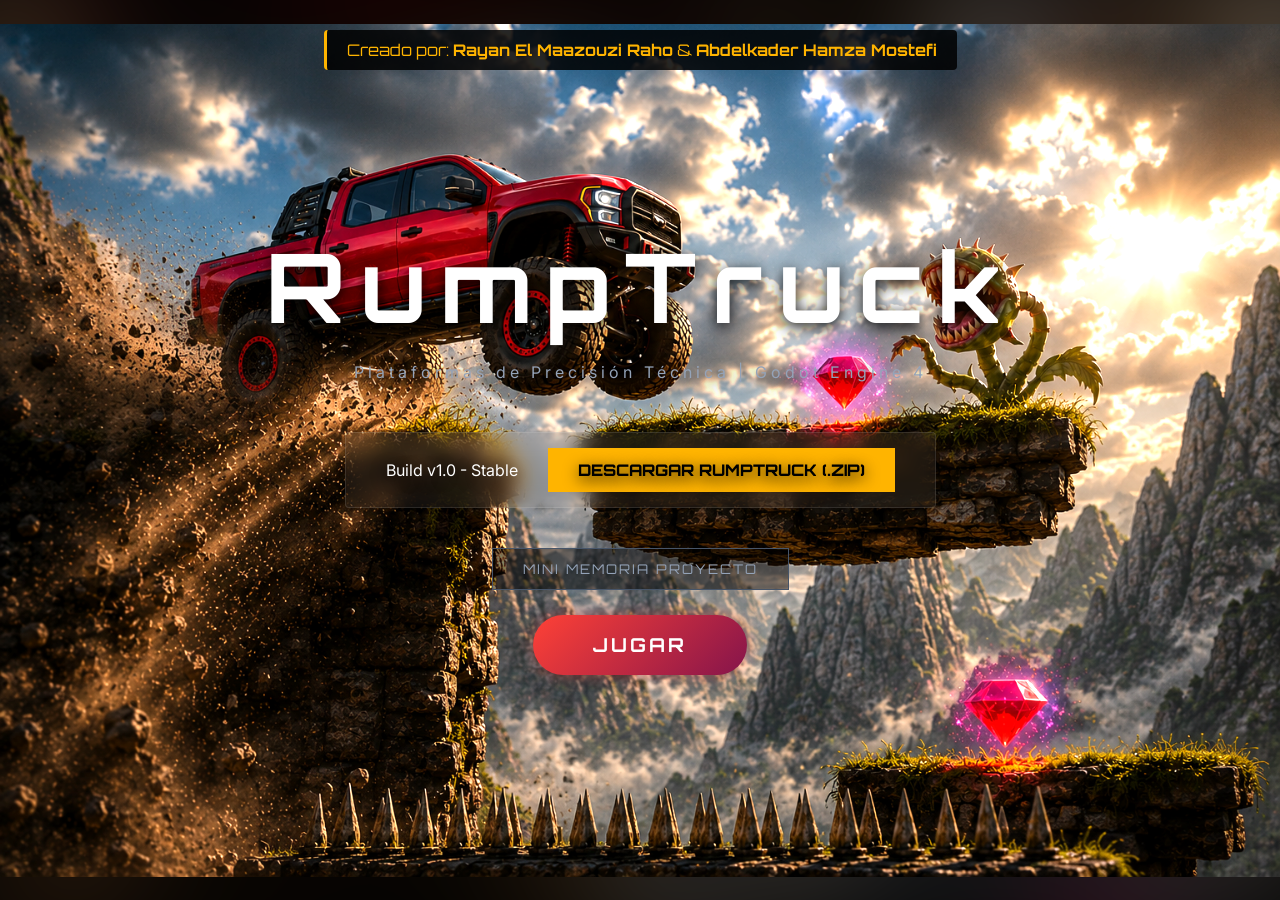
==== index.html @ 910690d6 "a" ====
<!DOCTYPE html>
<html lang="es">
<head>
    <meta charset="UTF-8">
    <meta name="viewport" content="width=device-width, initial-scale=1.0">
    <title>RumpTruck | Rayan & Abdelkader</title>
    <link rel="stylesheet" href="styles.css">
    <link href="https://fonts.googleapis.com/css2?family=Orbitron:wght@400;700&family=Inter:wght@300;400;600&display=swap" rel="stylesheet">
</head>
<body>

    <section id="landing" class="screen">
        <div class="landing-container">
            <div class="top-credits">
                <span>Creado por: <strong>Rayan El Maazouzi Raho</strong> & <strong>Abdelkader Hamza Mostefi</strong></span>
            </div>

            <div class="center-content">
                <h1 class="logo-main">RumpTruck</h1>
                <p class="hero-subtitle">Plataformas de Precisión Técnica | Godot Engine 4</p>
                <div class="download-section">
                    <div class="download-bar">
                        <span class="version-tag">Build v1.0 - Stable</span>
                        <a href="#" class="btn-download">DESCARGAR RUMPTRUCK (.ZIP)</a>
                    </div>
                </div>
                <button class="btn-memoria" onclick="showMemoria()">MINI MEMORIA PROYECTO</button>

                <button class="btn-danger"> <a href="https://rayan-tech619.github.io/RacingGame2Dfinal/WEB/">JUGAR</a></button>
            </div>
        </div>
    </section>

    <section id="memoria-panel" class="screen hidden">
        <nav class="memoria-nav">
            <button class="btn-back" onclick="showLanding()">← VOLVER AL INICIO</button>
            <h2 class="nav-title">Documentación Técnica Completa</h2>
        </nav>
        <div class="container scrollable">
            <div class="cards-grid">
                <div class="card" onclick="openModal('modal-intro')">
                    <div class="card-icon">🎯</div>
                    <h3>Introducción</h3>
                    <p>Origen del proyecto y concepto del Escape Room de terror.</p>
                </div>
                <div class="card" onclick="openModal('modal-contexto')">
                    <div class="card-icon">📋</div>
                    <h3>Contexto y Justificación</h3>
                    <p>Análisis del sector y relevancia académica en SMX.</p>
                </div>
                <div class="card" onclick="openModal('modal-estrategia')">
                    <div class="card-icon">🧠</div>
                    <h3>Estrategia y Planificación</h3>
                    <p>Viabilidad técnica y uso de metodologías Waterfall.</p>
                </div>

                <div class="card card-video" onclick="openModal('modal-video')">
                    <div class="card-icon">🎬</div>
                    <h3>VIDEO DEL PROYECTO</h3>
                    <p>Gameplay y demostración de las mecánicas principales.</p>
                </div>

                <div class="card" onclick="openModal('modal-requisitos')">
                    <div class="card-icon">⚙️</div>
                    <h3>Requisitos y Evolución</h3>
                    <p>Transición del 3D al 2D y problemas de colisiones.</p>
                </div>
                <div class="card" onclick="openModal('modal-tecnologia')">
                    <div class="card-icon">🛠️</div>
                    <h3>Tecnologías y Estructura</h3>
                    <p>Godot 4, GDScript y organización por capas Parallax.</p>
                </div>
                <div class="card card-special" onclick="openModal('modal-fisicas')">
                    <div class="card-icon">🏎️</div>
                    <h3>Físicas y Control</h3>
                    <p>Programación avanzada del vehículo y motor de colisiones.</p>
                </div>
            </div>
        </div>
    </section>

    <div id="modal-overlay" class="hidden" onclick="closeModal()">
        <div class="modal-content" onclick="event.stopPropagation()">
            <button class="close-x" onclick="closeModal()">×</button>
            <div id="modal-body"></div>
        </div>
    </div>

    <template id="content-intro">
        <h2>Introducción</h2>
        <p>Al principio teníamos nuestras dudas entre muchas ideas de proyectos, entre hacerlo en una página web o hacerlo enfocado a otro género, finalmente nos decidimos en el desarrollo de un Escape Room de terror en formato videojuego para PC, en el que el jugador debe escapar de una mansión mientras es perseguido por un monstruo aterrador que intenta atraparlo. La experiencia combina suspense, tensión y resolución de acertijos, ofreciendo al jugador la sensación de ser el protagonista de una historia de terror en primera persona. El juego está dirigido principalmente a un público joven y adulto interesado en experiencias de terror intensas y desafíos mentales.</p>
        <p>La metodología incluye el uso de Godot Engine y GDScript aunque tuvimos varias dudas de usar el Roblox Studio en vez del Godot ya que era más eficiente y por ello más fácil, finalmente nos decantamos por la opción que tiene más trabajo. El objetivo principal es crear una actividad de ocio interactiva e inmersiva que ponga a prueba la rapidez, el razonamiento y la capacidad de gestión del estrés del jugador.</p>
    </template>

    <template id="content-contexto">
        <h2>Contexto y Justificación</h2>
        <h3>Contexto</h3>
        <p>En la actualidad, la industria del videojuego se encuentra en una etapa de gran expansión y evolución tecnológica. El acceso a motores gráficos gratuitos y de código abierto como Godot ha permitido que pequeños equipos e incluso desarrolladores individuales puedan crear videojuegos completos con un nivel técnico y visual profesional.</p>
        <h3>Justificación</h3>
        <p>El desenvolupament d’aquest projecte és rellevant tant des del punt de vista acadèmic com tècnic i creatiu. En primer lloc, a nivell acadèmic, permet aplicar de manera pràctica els coneixements adquirits durant el cicle formatiu de Sistemes Microinformàtics i Xarxes. El projecte integra competències como la programació, la planificació de tasques, la gestió de recursos, el control de versions i l’organització del treball en equip.</p>
    </template>

    <template id="content-video">
        <h2>Gameplay RumpTruck</h2>
        <div class="video-container">
            <p style="color: var(--primary); border: 2px dashed; padding: 40px;">[ AQUÍ IRÍA EL REPRODUCTOR DE VIDEO ]</p>
        </div>
    </template>

    <template id="content-estrategia">
        <h2>Estrategia y Planificación</h2>
        <p>Se valoraron las siguientes opciones estratégicas: Adaptación de un producto existente o Desarrollo de un producto nuevo (Estrategia elegida). Decidimos crear el videojuego desde una escena vacía, diseñando desde cero la jerarquía de nodos, los scripts de movimiento y el diseño de niveles. Esta es la opción más ambiciosa y la que permite una personalización total de la experiencia.</p>
        <p>Para asegurar el éxito del desarrollo y el cumplimiento de los plazos establecidos, se ha optado por seguir una metodología tradicional en cascada (Waterfall). La herramienta principal para la gestión es el Diagrama de Gantt, fundamental para visualizar la duración de cada tarea y gestionar dependencias técnicas.</p>
    </template>

    <template id="content-requisitos">
        <h2>Requisitos y Evolución</h2>
        <p>Control Físico del Vehículo: El requisito principal es que el jugador sienta el control sobre una máquina. Esto implica interpretar las pulsaciones de teclado para aplicar fuerzas de aceleración y equilibrio aéreo.</p>
        <p><strong>Evolución del Juego 3D:</strong> Al empezar el proyecto habíamos empezado haciendo un juego 3d, pero a medida que avanzábamos el personaje principal no se movía. Al final, como no entendíamos el error y los profesores dijeron que era mejor un juego 2D, nos decantamos a eso.</p>
        <p><strong>Retos técnicos:</strong> No pudimos implementar la rampa de bucle ni la pantalla de victoria compleja debido a la dificultad de las físicas en Godot.</p>
    </template>

    <template id="content-tecnologia">
        <h2>Tecnologías y Estructura</h2>
        <p>Elegimos Godot Engine 4 por ser extremadamente ligero y modular. La organización es jerárquica. La escena principal "World" es el contenedor global. El Fondo (Efecto Parallax) consiste en 4 capas diferentes (cielo, nubes, montañas lejanas y siluetas cercanas). Cada capa se mueve a una velocidad distinta respecto al coche, creando una ilusión de profundidad potente.</p>
    </template>

    <template id="content-fisicas">
        <h2>Programación Avanzada del Vehículo</h2>
        <p>Uso del nodo RigidBody2D. El coche se mueve mediante la aplicación de fuerzas vectoriales, impulsos y torques. Masa (20) y Escala de Gravedad (5) para otorgar inercia considerable y evitar el "efecto lunar".</p>
        <p><strong>Boost y Torque:</strong> Detección de "Doble Tap" en menos de 0.25s. Torque en Suelo (500,000) para estabilidad y Torque en Aire (2,000,000) para piruetas acrobáticas. Función de auto-enderezado masivo (3,500,000) para evitar reinicios innecesarios.</p>
    </template>

    <script>
        function showMemoria() { document.getElementById('landing').classList.add('hidden'); document.getElementById('memoria-panel').classList.remove('hidden'); }
        function showLanding() { document.getElementById('memoria-panel').classList.add('hidden'); document.getElementById('landing').classList.remove('hidden'); }
        function openModal(type) { const templateId = type.replace('modal-', 'content-'); const content = document.getElementById(templateId).innerHTML; document.getElementById('modal-body').innerHTML = content; document.getElementById('modal-overlay').classList.remove('hidden'); }
        function closeModal() { document.getElementById('modal-overlay').classList.add('hidden'); }
    </script>
</body>
</html>
---- styles.css ----
:root {
    --primary: #ffb400;
    --bg-black: #000000;
    --card: #121418;
    --text: #ffffff;
    --danger: #ff4136; /* Color para el botón jugar */
}

body, html {
    margin: 0; padding: 0;
    height: 100%;
    font-family: 'Inter', sans-serif;
    background-color: var(--bg-black);
    color: var(--text);
    overflow: hidden;
}

.screen { height: 100vh; width: 100%; display: flex; flex-direction: column; }
.hidden { display: none !important; }

/* --- LANDING --- */
#landing {
    position: relative;
    display: flex;
    justify-content: center;
    align-items: center;
    text-align: center;
    overflow: hidden;
}

#landing::before {
    content: "";
    position: absolute;
    top: 0; left: 0; width: 100%; height: 100%;
    background-image: url('FotoPortada.png');
    background-size: cover;
    background-position: center;
    filter: blur(50px) brightness(0.4);
    transform: scale(1.1);
    z-index: 1;
}

#landing::after {
    content: "";
    position: absolute;
    top: 0; left: 0; width: 100%; height: 100%;
    background-image: url('FotoPortada2.png');
    background-size: contain;
    background-position: center;
    background-repeat: no-repeat;
    z-index: 2;
    filter: brightness(1.3);
}

.landing-container { 
    position: relative;
    display: flex; 
    flex-direction: column; 
    align-items: center; 
    justify-content: center;
    width: 100%;
    height: 100%;
    z-index: 10;
}

.top-credits {
    position: absolute;
    top: 30px;
    font-family: 'Orbitron';
    color: var(--primary);
    background: rgba(0,0,0,0.85);
    padding: 10px 20px;
    border-radius: 4px;
    border-left: 3px solid var(--primary);
}

.center-content {
    display: flex;
    flex-direction: column;
    justify-content: center;
    align-items: center;
    text-shadow: 0 4px 15px rgba(0,0,0,1);
}

.logo-main { font-family: 'Orbitron'; font-size: clamp(3rem, 10vw, 6rem); letter-spacing: 15px; margin: 0; }
.hero-subtitle { color: #94a3b8; letter-spacing: 4px; margin-bottom: 50px; }

.download-bar {
    background: rgba(255, 255, 255, 0.05);
    backdrop-filter: blur(10px);
    padding: 15px 40px;
    border-radius: 4px;
    display: flex;
    align-items: center;
    gap: 30px;
    border: 1px solid rgba(255, 255, 255, 0.1);
}

.btn-download {
    background: var(--primary);
    color: #000;
    text-decoration: none;
    font-weight: 800;
    padding: 12px 30px;
    font-family: 'Orbitron';
    transition: 0.3s;
}

.btn-download:hover { transform: scale(1.1); box-shadow: 0 0 30px var(--primary); }

.btn-memoria {
    margin-top: 40px;
    background: rgba(0,0,0,0.5);
    border: 1px solid #475569;
    color: #94a3b8;
    padding: 12px 30px;
    cursor: pointer;
    font-family: 'Orbitron';
    transition: 0.3s;
    text-transform: uppercase;
    letter-spacing: 2px;
    animation: pulse-glow 2s infinite;
}

/* --- BOTÓN JUGAR MEJORADO --- */
.btn-danger {
    margin-top: 25px;
    background: linear-gradient(135deg, #ff4136 0%, #85144b 100%);
    border: none;
    padding: 0; /* Quitamos padding para que el <a> ocupe todo */
    border-radius: 50px;
    cursor: pointer;
    transition: all 0.3s ease;
    box-shadow: 0 0 15px rgba(255, 65, 54, 0.4);
    overflow: hidden;
}

.btn-danger a {
    display: inline-block;
    padding: 18px 60px;
    color: white;
    text-decoration: none;
    font-family: 'Orbitron';
    font-size: 1.2rem;
    font-weight: bold;
    letter-spacing: 3px;
}

.btn-danger:hover {
    transform: scale(1.1) translateY(-3px);
    box-shadow: 0 0 30px rgba(255, 65, 54, 0.8);
    filter: brightness(1.2);
}

.btn-danger:active {
    transform: scale(0.95);
}

@keyframes pulse-glow {
    0% { box-shadow: 0 0 5px rgba(255, 180, 0, 0.2); border-color: #475569; }
    50% { box-shadow: 0 0 20px rgba(255, 180, 0, 0.6); border-color: var(--primary); color: var(--primary); }
    100% { box-shadow: 0 0 5px rgba(255, 180, 0, 0.2); border-color: #475569; }
}

/* --- PANEL MEMORIA --- */
#memoria-panel { background: #080808; overflow-y: auto; }

.memoria-nav { 
    padding: 30px 60px; 
    background: #000; 
    display: flex; 
    align-items: center; 
    justify-content: space-between; 
    border-bottom: 2px solid var(--primary);
    position: sticky; top: 0; z-index: 100;
}

.cards-grid { 
    display: grid; 
    grid-template-columns: repeat(3, 1fr); 
    gap: 30px; 
    padding: 60px; 
    max-width: 1400px; 
    margin: 0 auto; 
    align-items: center; 
}

.card { 
    background: var(--card); 
    padding: 60px 40px; 
    border-radius: 4px; 
    cursor: pointer; 
    transition: 0.3s;
    border-top: 2px solid transparent;
    text-align: center;
    display: flex;
    flex-direction: column;
    align-items: center;
}

.card:hover { border-top-color: var(--primary); background: #1c1f24; transform: translateY(-10px); }
.card-icon { font-size: 3.5rem; margin-bottom: 20px; }
.card h3 { font-family: 'Orbitron'; font-size: 1.1rem; margin-bottom: 15px; }
.card p { font-size: 0.9rem; color: #94a3b8; line-height: 1.5; }

.card-video {
    grid-column: 2;
    grid-row: 2;
    border: 2px solid var(--primary) !important;
    background: linear-gradient(145deg, #121418, #1c1f24) !important;
    transform: scale(1.15);
    box-shadow: 0 0 30px rgba(255, 180, 0, 0.4);
    z-index: 10;
}

.card-video:hover {
    transform: scale(1.2) translateY(-10px) !important;
}

.card-video .card-icon { font-size: 5rem; color: var(--primary); }
.card-video h3 { font-size: 1.4rem; color: var(--primary); }

#modal-overlay { 
    position: fixed; top: 0; left: 0; width: 100%; height: 100%; 
    background: rgba(0,0,0,0.97); 
    display: flex; align-items: center; justify-content: center; z-index: 9999; 
}

.modal-content { 
    background: var(--card); 
    width: 90%; max-width: 900px; max-height: 85vh; 
    padding: 60px; border-radius: 4px; 
    position: relative; overflow-y: auto; 
    border: 1px solid var(--primary);
}

.video-container {
    width: 100%;
    aspect-ratio: 16 / 9;
    background: #000;
    display: flex;
    justify-content: center;
    align-items: center;
    margin-top: 20px;
    border-radius: 8px;
}

.close-x { position: absolute; top: 20px; right: 30px; font-size: 2.5rem; color: #475569; background: none; border: none; cursor: pointer; }
.btn-back { background: none; border: 1px solid var(--primary); color: var(--primary); padding: 10px 20px; cursor: pointer; font-family: 'Orbitron'; }

@media (max-width: 1000px) {
    .cards-grid { grid-template-columns: 1fr; }
    .card-video { grid-column: auto; grid-row: auto; transform: scale(1); }
}
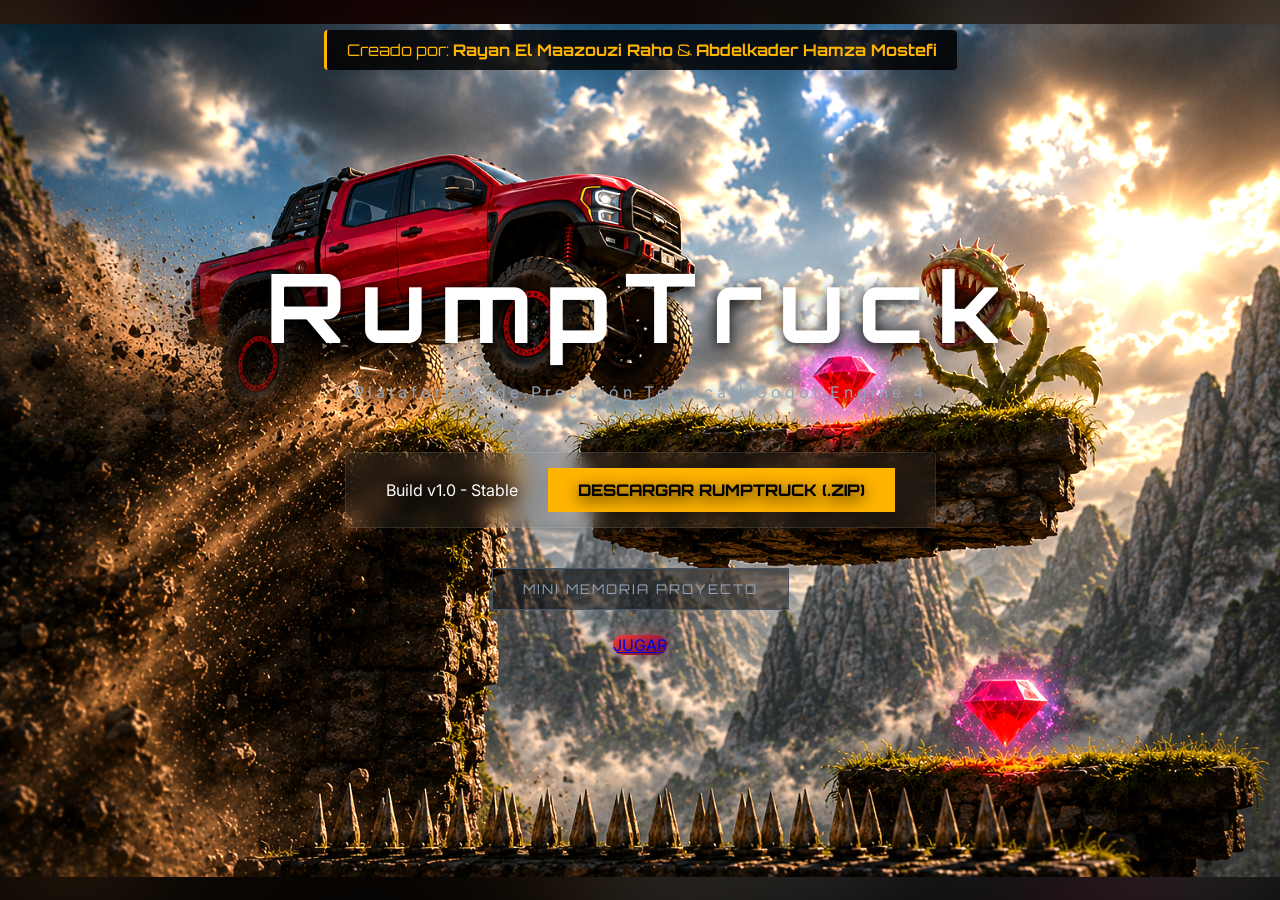
==== commit 12ee8cb8: "Update index.html" ====
--- a/index.html
+++ b/index.html
@@ -26,7 +26,7 @@
                 </div>
                 <button class="btn-memoria" onclick="showMemoria()">MINI MEMORIA PROYECTO</button>
 
-                <button class="btn-danger"> <a href="https://rayan-tech619.github.io/RacingGame2Dfinal/WEB/">JUGAR</a></button>
+                <a href="WEB/Juego%202D.html" class="btn-danger">JUGAR</a>
             </div>
         </div>
     </section>
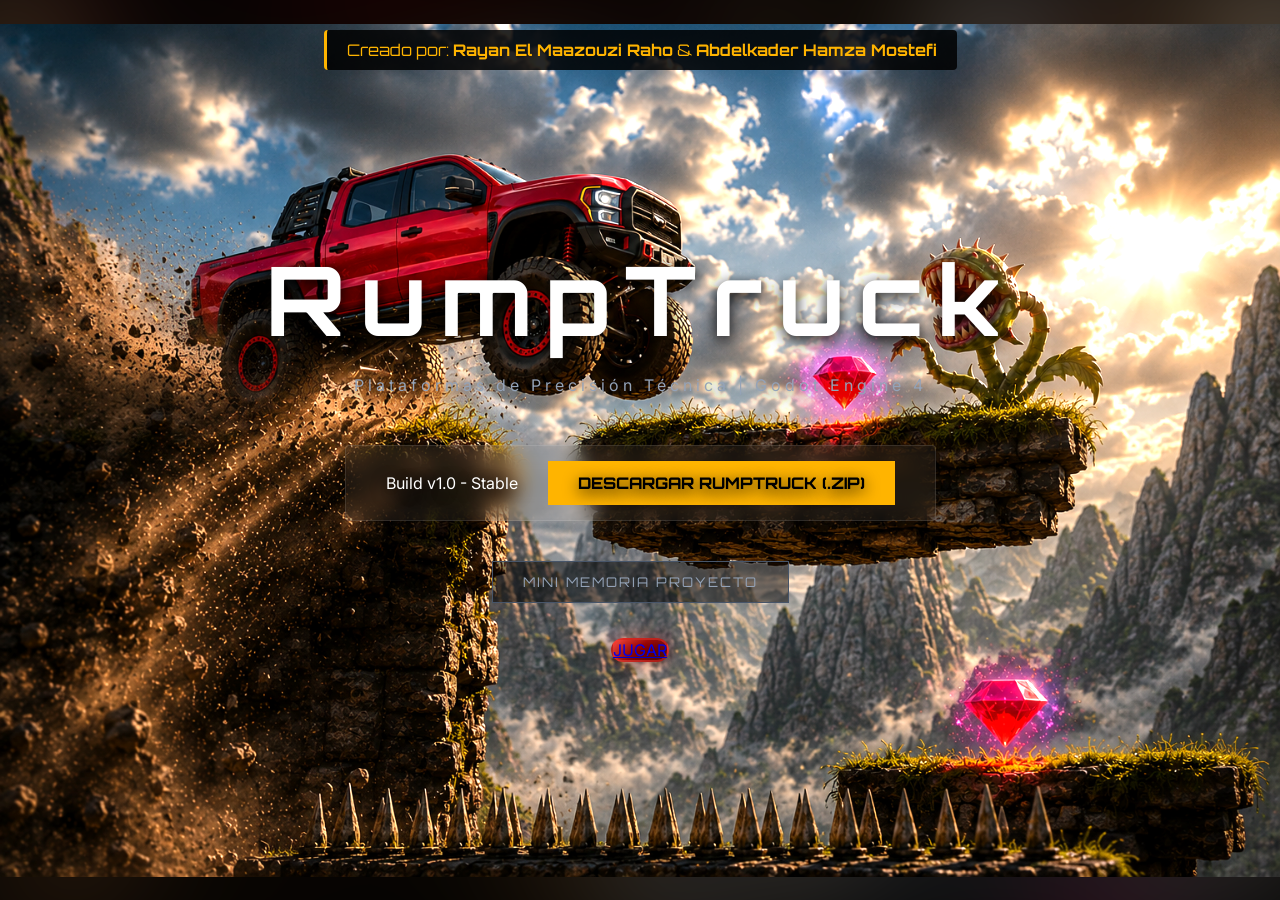
==== commit 4252a56d: "Update index.html" ====
--- a/index.html
+++ b/index.html
@@ -6,6 +6,22 @@
     <title>RumpTruck | Rayan & Abdelkader</title>
     <link rel="stylesheet" href="styles.css">
     <link href="https://fonts.googleapis.com/css2?family=Orbitron:wght@400;700&family=Inter:wght@300;400;600&display=swap" rel="stylesheet">
+    <style>
+        /* Estilo extra para que el video se vea pro en el modal */
+        .video-wrapper {
+            width: 100%;
+            background: #000;
+            border: 2px solid var(--primary);
+            border-radius: 8px;
+            overflow: hidden;
+            box-shadow: 0 0 20px rgba(255, 0, 0, 0.2);
+        }
+        video {
+            display: block;
+            width: 100%;
+            max-height: 70vh; /* Para que no se corte en pantallas pequeñas */
+        }
+    </style>
 </head>
 <body>
 
@@ -26,7 +42,7 @@
                 </div>
                 <button class="btn-memoria" onclick="showMemoria()">MINI MEMORIA PROYECTO</button>
 
-                <a href="WEB/Juego%202D.html" class="btn-danger">JUGAR</a>
+                <a href="Juego.html" class="btn-danger">JUGAR</a>
             </div>
         </div>
     </section>
@@ -89,53 +105,65 @@
     <template id="content-intro">
         <h2>Introducción</h2>
         <p>Al principio teníamos nuestras dudas entre muchas ideas de proyectos, entre hacerlo en una página web o hacerlo enfocado a otro género, finalmente nos decidimos en el desarrollo de un Escape Room de terror en formato videojuego para PC, en el que el jugador debe escapar de una mansión mientras es perseguido por un monstruo aterrador que intenta atraparlo. La experiencia combina suspense, tensión y resolución de acertijos, ofreciendo al jugador la sensación de ser el protagonista de una historia de terror en primera persona. El juego está dirigido principalmente a un público joven y adulto interesado en experiencias de terror intensas y desafíos mentales.</p>
-        <p>La metodología incluye el uso de Godot Engine y GDScript aunque tuvimos varias dudas de usar el Roblox Studio en vez del Godot ya que era más eficiente y por ello más fácil, finalmente nos decantamos por la opción que tiene más trabajo. El objetivo principal es crear una actividad de ocio interactiva e inmersiva que ponga a prueba la rapidez, el razonamiento y la capacidad de gestión del estrés del jugador.</p>
     </template>
 
     <template id="content-contexto">
         <h2>Contexto y Justificación</h2>
-        <h3>Contexto</h3>
         <p>En la actualidad, la industria del videojuego se encuentra en una etapa de gran expansión y evolución tecnológica. El acceso a motores gráficos gratuitos y de código abierto como Godot ha permitido que pequeños equipos e incluso desarrolladores individuales puedan crear videojuegos completos con un nivel técnico y visual profesional.</p>
-        <h3>Justificación</h3>
-        <p>El desenvolupament d’aquest projecte és rellevant tant des del punt de vista acadèmic com tècnic i creatiu. En primer lloc, a nivell acadèmic, permet aplicar de manera pràctica els coneixements adquirits durant el cicle formatiu de Sistemes Microinformàtics i Xarxes. El projecte integra competències como la programació, la planificació de tasques, la gestió de recursos, el control de versions i l’organització del treball en equip.</p>
     </template>
 
     <template id="content-video">
         <h2>Gameplay RumpTruck</h2>
-        <div class="video-container">
-            <p style="color: var(--primary); border: 2px dashed; padding: 40px;">[ AQUÍ IRÍA EL REPRODUCTOR DE VIDEO ]</p>
+        <div class="video-wrapper">
+            <video controls poster="FotoPortada.png">
+                <source src="VideoProyecto.mp4" type="video/mp4">
+                Tu navegador no soporta la reproducción de videos.
+            </video>
         </div>
+        <p style="margin-top: 15px; font-size: 0.9em; color: #888;">Demostración técnica de las físicas y el diseño de niveles en Godot 4.</p>
     </template>
 
     <template id="content-estrategia">
         <h2>Estrategia y Planificación</h2>
-        <p>Se valoraron las siguientes opciones estratégicas: Adaptación de un producto existente o Desarrollo de un producto nuevo (Estrategia elegida). Decidimos crear el videojuego desde una escena vacía, diseñando desde cero la jerarquía de nodos, los scripts de movimiento y el diseño de niveles. Esta es la opción más ambiciosa y la que permite una personalización total de la experiencia.</p>
-        <p>Para asegurar el éxito del desarrollo y el cumplimiento de los plazos establecidos, se ha optado por seguir una metodología tradicional en cascada (Waterfall). La herramienta principal para la gestión es el Diagrama de Gantt, fundamental para visualizar la duración de cada tarea y gestionar dependencias técnicas.</p>
+        <p>Decidimos crear el videojuego desde una escena vacía, diseñando desde cero la jerarquía de nodos, los scripts de movimiento y el diseño de niveles. Para asegurar el éxito del desarrollo y el cumplimiento de los plazos establecidos, se ha optado por seguir una metodología tradicional en cascada (Waterfall).</p>
     </template>
 
     <template id="content-requisitos">
         <h2>Requisitos y Evolución</h2>
-        <p>Control Físico del Vehículo: El requisito principal es que el jugador sienta el control sobre una máquina. Esto implica interpretar las pulsaciones de teclado para aplicar fuerzas de aceleración y equilibrio aéreo.</p>
-        <p><strong>Evolución del Juego 3D:</strong> Al empezar el proyecto habíamos empezado haciendo un juego 3d, pero a medida que avanzábamos el personaje principal no se movía. Al final, como no entendíamos el error y los profesores dijeron que era mejor un juego 2D, nos decantamos a eso.</p>
-        <p><strong>Retos técnicos:</strong> No pudimos implementar la rampa de bucle ni la pantalla de victoria compleja debido a la dificultad de las físicas en Godot.</p>
+        <p>Al empezar el proyecto habíamos empezado haciendo un juego 3d, pero a medida que avanzábamos el personaje principal no se movía. Al final, como no entendíamos el error y los profesores dijeron que era mejor un juego 2D, nos decantamos a eso.</p>
     </template>
 
     <template id="content-tecnologia">
         <h2>Tecnologías y Estructura</h2>
-        <p>Elegimos Godot Engine 4 por ser extremadamente ligero y modular. La organización es jerárquica. La escena principal "World" es el contenedor global. El Fondo (Efecto Parallax) consiste en 4 capas diferentes (cielo, nubes, montañas lejanas y siluetas cercanas). Cada capa se mueve a una velocidad distinta respecto al coche, creando una ilusión de profundidad potente.</p>
+        <p>Elegimos Godot Engine 4 por ser extremadamente ligero y modular. El Fondo (Efecto Parallax) consiste en 4 capas diferentes que se mueven a una velocidad distinta respecto al coche, creando una ilusión de profundidad potente.</p>
     </template>
 
     <template id="content-fisicas">
         <h2>Programación Avanzada del Vehículo</h2>
-        <p>Uso del nodo RigidBody2D. El coche se mueve mediante la aplicación de fuerzas vectoriales, impulsos y torques. Masa (20) y Escala de Gravedad (5) para otorgar inercia considerable y evitar el "efecto lunar".</p>
-        <p><strong>Boost y Torque:</strong> Detección de "Doble Tap" en menos de 0.25s. Torque en Suelo (500,000) para estabilidad y Torque en Aire (2,000,000) para piruetas acrobáticas. Función de auto-enderezado masivo (3,500,000) para evitar reinicios innecesarios.</p>
+        <p>Uso del nodo RigidBody2D. El coche se mueve mediante la aplicación de fuerzas vectoriales, impulsos y torques. Torque en Suelo (500,000) para estabilidad y Torque en Aire (2,000,000) para piruetas acrobáticas.</p>
     </template>
 
     <script>
-        function showMemoria() { document.getElementById('landing').classList.add('hidden'); document.getElementById('memoria-panel').classList.remove('hidden'); }
-        function showLanding() { document.getElementById('memoria-panel').classList.add('hidden'); document.getElementById('landing').classList.remove('hidden'); }
-        function openModal(type) { const templateId = type.replace('modal-', 'content-'); const content = document.getElementById(templateId).innerHTML; document.getElementById('modal-body').innerHTML = content; document.getElementById('modal-overlay').classList.remove('hidden'); }
-        function closeModal() { document.getElementById('modal-overlay').classList.add('hidden'); }
+        function showMemoria() { 
+            document.getElementById('landing').classList.add('hidden'); 
+            document.getElementById('memoria-panel').classList.remove('hidden'); 
+        }
+        function showLanding() { 
+            document.getElementById('memoria-panel').classList.add('hidden'); 
+            document.getElementById('landing').classList.remove('hidden'); 
+        }
+        function openModal(type) { 
+            const templateId = type.replace('modal-', 'content-'); 
+            const content = document.getElementById(templateId).innerHTML; 
+            document.getElementById('modal-body').innerHTML = content; 
+            document.getElementById('modal-overlay').classList.remove('hidden'); 
+        }
+        function closeModal() { 
+            const video = document.querySelector('#modal-body video');
+            if(video) video.pause();
+            
+            document.getElementById('modal-overlay').classList.add('hidden'); 
+        }
     </script>
 </body>
 </html>
--- a/styles.css
+++ b/styles.css
@@ -3,7 +3,7 @@
     --bg-black: #000000;
     --card: #121418;
     --text: #ffffff;
-    --danger: #ff4136; /* Color para el botón jugar */
+    --danger: #ff4136;
 }
 
 body, html {
@@ -122,51 +122,62 @@
     animation: pulse-glow 2s infinite;
 }
 
-/* --- BOTÓN JUGAR MEJORADO --- */
+/* --- BOTÓN JUGAR (OPTIMIZADO, MÁS GRANDE Y ESTÉTICO) --- */
 .btn-danger {
-    margin-top: 25px;
-    background: linear-gradient(135deg, #ff4136 0%, #85144b 100%);
-    border: none;
-    padding: 0; /* Quitamos padding para que el <a> ocupe todo */
+    margin-top: 35px;
+    background: linear-gradient(135deg, #ff4136 0%, #a00000 50%, #500000 100%);
+    border: 2px solid rgba(255, 65, 54, 0.6);
+    padding: 0; 
     border-radius: 50px;
     cursor: pointer;
-    transition: all 0.3s ease;
-    box-shadow: 0 0 15px rgba(255, 65, 54, 0.4);
-    overflow: hidden;
+    transition: all 0.4s cubic-bezier(0.175, 0.885, 0.32, 1.275);
+    box-shadow: 0 0 20px rgba(255, 65, 54, 0.4), inset 0 0 15px rgba(255, 255, 255, 0.1);
+    display: inline-block;
+    position: relative;
+    animation: pulse-danger-glow 2.5s infinite;
 }
 
 .btn-danger a {
-    display: inline-block;
-    padding: 18px 60px;
+    display: block;
+    padding: 22px 65px;
     color: white;
     text-decoration: none;
     font-family: 'Orbitron';
-    font-size: 1.2rem;
-    font-weight: bold;
-    letter-spacing: 3px;
+    font-size: 1.6rem;
+    font-weight: 900;
+    letter-spacing: 5px;
+    text-transform: uppercase;
+    text-shadow: 0 2px 10px rgba(0,0,0,0.5);
 }
 
 .btn-danger:hover {
-    transform: scale(1.1) translateY(-3px);
-    box-shadow: 0 0 30px rgba(255, 65, 54, 0.8);
-    filter: brightness(1.2);
+    transform: scale(1.08) translateY(-2px);
+    background: linear-gradient(135deg, #ff574d 0%, #b80000 100%);
+    border-color: #ffffff;
+    box-shadow: 0 0 40px rgba(255, 65, 54, 0.9), 0 0 10px rgba(255, 255, 255, 0.5);
 }
 
 .btn-danger:active {
-    transform: scale(0.95);
+    transform: scale(0.98);
+}
+
+@keyframes pulse-danger-glow {
+    0% { box-shadow: 0 0 20px rgba(255, 65, 54, 0.4); }
+    50% { box-shadow: 0 0 35px rgba(255, 65, 54, 0.8); }
+    100% { box-shadow: 0 0 20px rgba(255, 65, 54, 0.4); }
 }
 
 @keyframes pulse-glow {
-    0% { box-shadow: 0 0 5px rgba(255, 180, 0, 0.2); border-color: #475569; }
-    50% { box-shadow: 0 0 20px rgba(255, 180, 0, 0.6); border-color: var(--primary); color: var(--primary); }
-    100% { box-shadow: 0 0 5px rgba(255, 180, 0, 0.2); border-color: #475569; }
+    0% { box-shadow: 0 0 5px rgba(255, 180, 0, 0.2); }
+    50% { box-shadow: 0 0 20px rgba(255, 180, 0, 0.6); }
+    100% { box-shadow: 0 0 5px rgba(255, 180, 0, 0.2); }
 }
 
 /* --- PANEL MEMORIA --- */
 #memoria-panel { background: #080808; overflow-y: auto; }
 
 .memoria-nav { 
-    padding: 30px 60px; 
+    padding: 20px 60px; 
     background: #000; 
     display: flex; 
     align-items: center; 
@@ -178,77 +189,82 @@
 .cards-grid { 
     display: grid; 
     grid-template-columns: repeat(3, 1fr); 
-    gap: 30px; 
-    padding: 60px; 
-    max-width: 1400px; 
+    gap: 25px; 
+    padding: 40px 60px; 
+    max-width: 1200px; 
     margin: 0 auto; 
-    align-items: center; 
 }
 
 .card { 
     background: var(--card); 
-    padding: 60px 40px; 
-    border-radius: 4px; 
+    padding: 40px 30px; 
+    border-radius: 8px; 
     cursor: pointer; 
-    transition: 0.3s;
-    border-top: 2px solid transparent;
+    transition: 0.3s ease;
+    border: 1px solid rgba(255, 255, 255, 0.05);
     text-align: center;
     display: flex;
     flex-direction: column;
     align-items: center;
 }
 
-.card:hover { border-top-color: var(--primary); background: #1c1f24; transform: translateY(-10px); }
-.card-icon { font-size: 3.5rem; margin-bottom: 20px; }
-.card h3 { font-family: 'Orbitron'; font-size: 1.1rem; margin-bottom: 15px; }
-.card p { font-size: 0.9rem; color: #94a3b8; line-height: 1.5; }
-
+.card:hover { 
+    border-color: var(--primary); 
+    background: #1c1f24; 
+    transform: translateY(-8px);
+}
+
+.card-icon { font-size: 3rem; margin-bottom: 15px; }
+.card h3 { font-family: 'Orbitron'; font-size: 1rem; margin-bottom: 10px; color: var(--primary); }
+.card p { font-size: 0.85rem; color: #94a3b8; line-height: 1.4; margin: 0; }
+
+/* --- TARJETA DE VIDEO (IGUAL A LAS DEMÁS) --- */
 .card-video {
-    grid-column: 2;
-    grid-row: 2;
-    border: 2px solid var(--primary) !important;
-    background: linear-gradient(145deg, #121418, #1c1f24) !important;
-    transform: scale(1.15);
-    box-shadow: 0 0 30px rgba(255, 180, 0, 0.4);
-    z-index: 10;
+    grid-column: auto !important;
+    grid-row: auto !important;
+    transform: scale(1) !important;
+    border: 1px solid #d4af37 !important; /* Toque dorado */
+    box-shadow: none !important;
 }
 
 .card-video:hover {
-    transform: scale(1.2) translateY(-10px) !important;
-}
-
-.card-video .card-icon { font-size: 5rem; color: var(--primary); }
-.card-video h3 { font-size: 1.4rem; color: var(--primary); }
-
+    transform: translateY(-8px) !important;
+    box-shadow: 0 10px 20px rgba(212, 175, 55, 0.2) !important;
+}
+
+.card-video .card-icon { color: #d4af37; }
+.card-video h3 { color: #d4af37 !important; }
+
+/* --- MODAL --- */
 #modal-overlay { 
     position: fixed; top: 0; left: 0; width: 100%; height: 100%; 
-    background: rgba(0,0,0,0.97); 
+    background: rgba(0,0,0,0.9); 
     display: flex; align-items: center; justify-content: center; z-index: 9999; 
 }
 
 .modal-content { 
     background: var(--card); 
-    width: 90%; max-width: 900px; max-height: 85vh; 
-    padding: 60px; border-radius: 4px; 
+    width: 90%; max-width: 800px; max-height: 80vh; 
+    padding: 40px; border-radius: 12px; 
     position: relative; overflow-y: auto; 
-    border: 1px solid var(--primary);
-}
-
-.video-container {
+    border: 2px solid var(--primary);
+}
+
+.video-wrapper {
     width: 100%;
-    aspect-ratio: 16 / 9;
-    background: #000;
-    display: flex;
-    justify-content: center;
-    align-items: center;
     margin-top: 20px;
     border-radius: 8px;
-}
-
-.close-x { position: absolute; top: 20px; right: 30px; font-size: 2.5rem; color: #475569; background: none; border: none; cursor: pointer; }
-.btn-back { background: none; border: 1px solid var(--primary); color: var(--primary); padding: 10px 20px; cursor: pointer; font-family: 'Orbitron'; }
-
-@media (max-width: 1000px) {
-    .cards-grid { grid-template-columns: 1fr; }
-    .card-video { grid-column: auto; grid-row: auto; transform: scale(1); }
-}
+    overflow: hidden;
+    border: 1px solid #d4af37;
+    background: #000;
+}
+
+video { display: block; width: 100%; }
+
+.close-x { position: absolute; top: 15px; right: 20px; font-size: 2rem; color: #94a3b8; background: none; border: none; cursor: pointer; }
+.btn-back { background: none; border: 1px solid var(--primary); color: var(--primary); padding: 8px 16px; cursor: pointer; font-family: 'Orbitron'; }
+
+@media (max-width: 900px) {
+    .cards-grid { grid-template-columns: 1fr; padding: 20px; }
+    .logo-main { letter-spacing: 5px; }
+}
